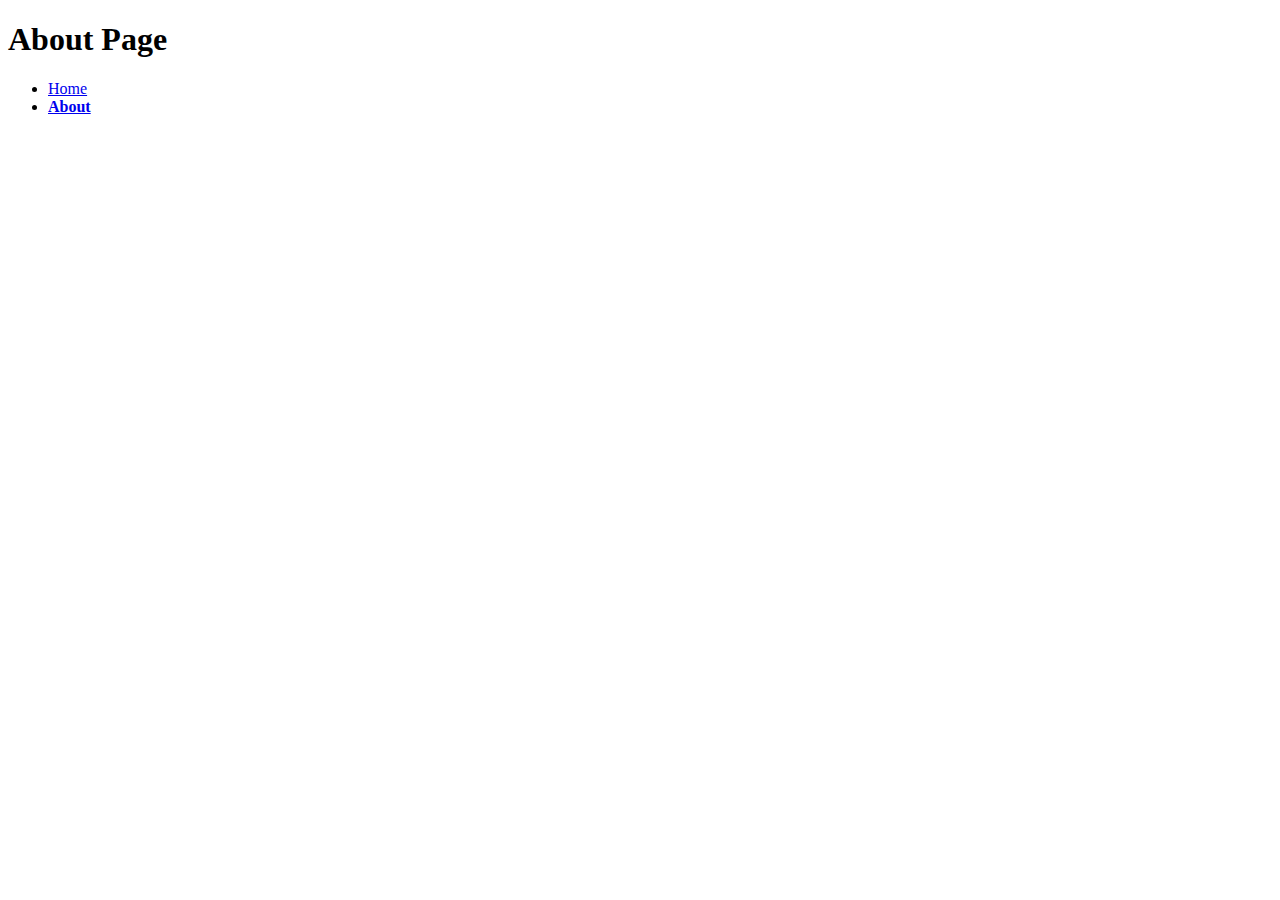
==== about.html @ f1954c59 "Initial commit" ====
<!DOCTYPE html>
<html lang="en">
  <head>
    <meta charset="UTF-8">
    <meta name="viewport" content="width=device-width, initial-scale=1.0">
    <meta http-equiv="X-UA-Compatible" content="ie=edge">
    <title>About Page</title>
    <link rel="stylesheet" href="screen.css">
  </head>
  <body>
    <h1>About Page</h1>
    <nav>
      <ul>
        <li><a href="index.html">Home</a></li>
        <li><a href="about.html" class="active">About</a></li>
      </ul>
    </nav>
    <script src="index.js"></script>
  </body>
</html>
---- screen.css ----
/* Add screen styles below */
a.active {
    font-weight: bold;
}
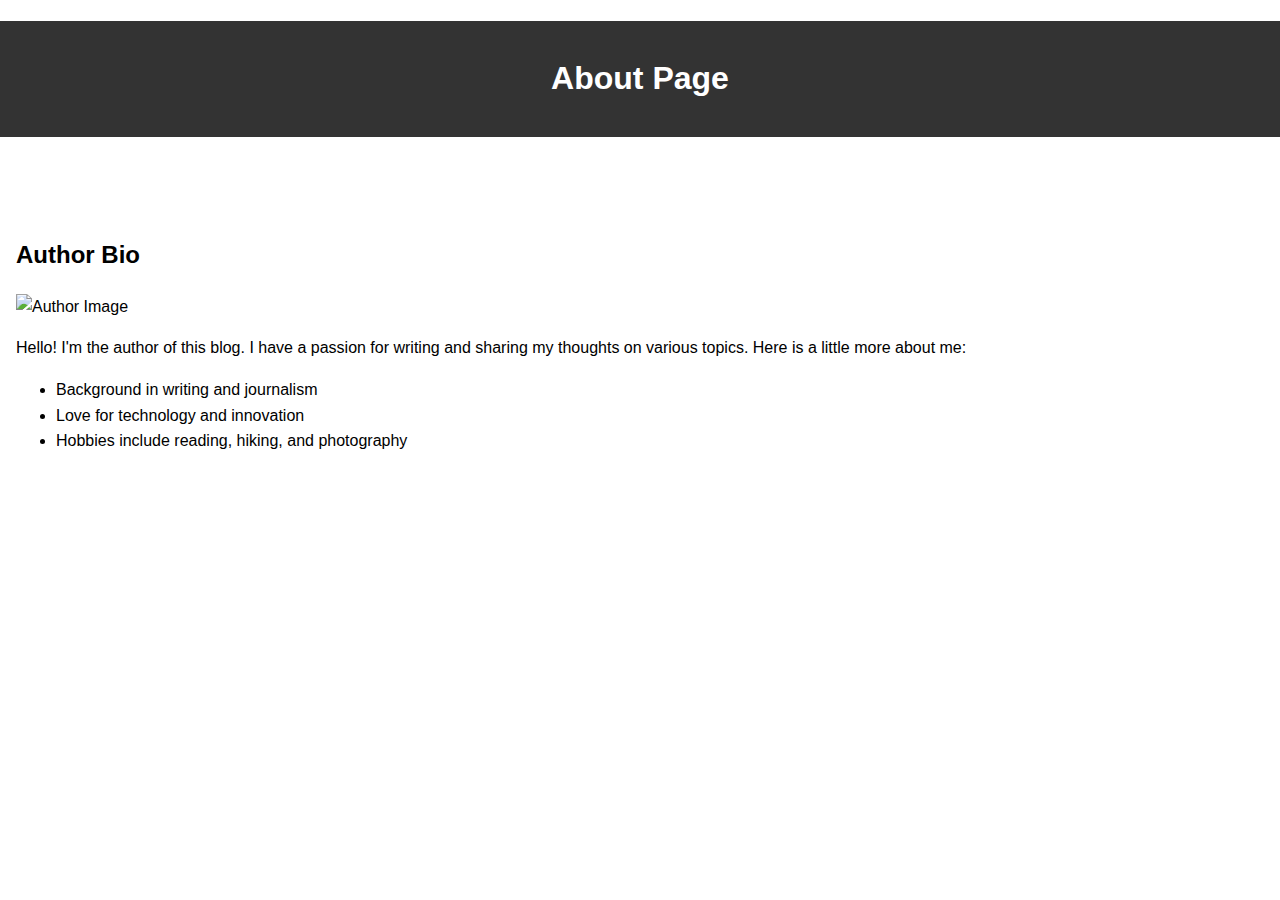
==== commit 446b6ed9: "Update about.html" ====
--- a/about.html
+++ b/about.html
@@ -13,8 +13,21 @@
       <ul>
         <li><a href="index.html">Home</a></li>
         <li><a href="about.html" class="active">About</a></li>
+        <li><a href="contact.html">Contact</a></li>
       </ul>
     </nav>
+    <main>
+        <section>
+            <h2>Author Bio</h2>
+            <img src="author.jpg" alt="Author Image">
+            <p>Hello! I'm the author of this blog. I have a passion for writing and sharing my thoughts on various topics. Here is a little more about me:</p>
+            <ul>
+                <li>Background in writing and journalism</li>
+                <li>Love for technology and innovation</li>
+                <li>Hobbies include reading, hiking, and photography</li>
+            </ul>
+        </section>
+    </main>
     <script src="index.js"></script>
   </body>
 </html>
--- a/screen.css
+++ b/screen.css
@@ -1,4 +1,78 @@
-/* Add screen styles below */
-a.active {
+body {
+    font-family: Arial, sans-serif;
+    line-height: 1.6;
+    margin: 0;
+    padding: 0;
+}
+
+header, h1 {
+    background: #333;
+    color: #fff;
+    padding: 1em 0;
+    text-align: center;
+}
+
+nav ul {
+    list-style: none;
+    padding: 0;
+}
+
+nav ul li {
+    display: inline;
+    margin: 0 10px;
+}
+
+nav ul li a {
+    color: #fff;
+    text-decoration: none;
+}
+
+nav ul li a.active {
     font-weight: bold;
-}+}
+
+main {
+    padding: 1em;
+}
+
+article, section {
+    margin-bottom: 2em;
+}
+
+footer {
+    background: #333;
+    color: #fff;
+    text-align: center;
+    padding: 1em 0;
+}
+
+form {
+    margin: 0 auto;
+    max-width: 600px;
+    text-align: left;
+}
+
+form label {
+    display: block;
+    margin-bottom: 0.5em;
+}
+
+form input, form select, form textarea {
+    width: 100%;
+    padding: 0.5em;
+    margin-bottom: 1em;
+}
+
+form button {
+    display: block;
+    width: 100%;
+    padding: 0.7em;
+    background: #007BFF;
+    color: #fff;
+    border: none;
+    cursor: pointer;
+}
+
+form button:hover {
+    background: #0056b3;
+}
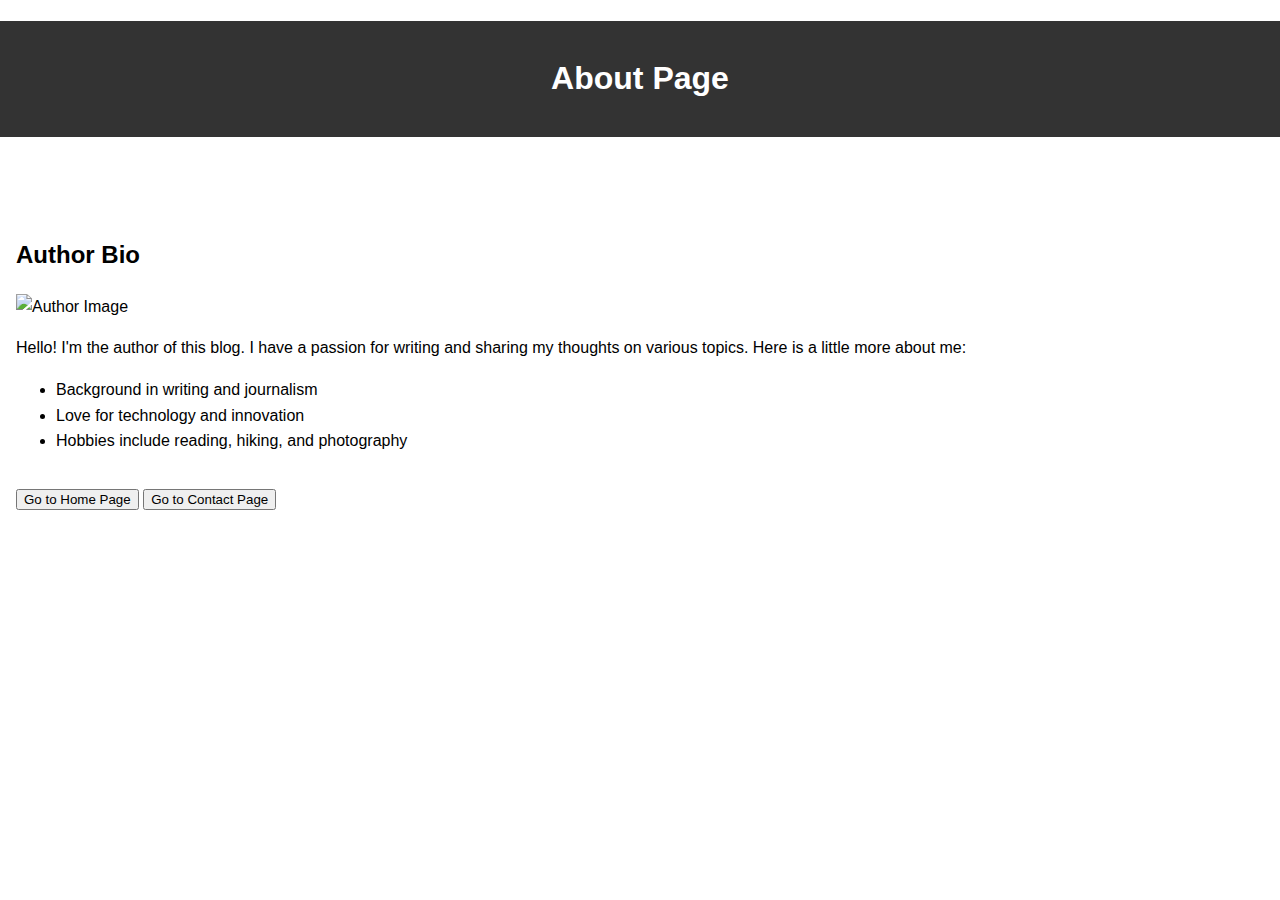
==== commit a97dda87: "made buttons" ====
--- a/about.html
+++ b/about.html
@@ -1,20 +1,20 @@
 <!DOCTYPE html>
 <html lang="en">
-  <head>
+<head>
     <meta charset="UTF-8">
     <meta name="viewport" content="width=device-width, initial-scale=1.0">
     <meta http-equiv="X-UA-Compatible" content="ie=edge">
     <title>About Page</title>
     <link rel="stylesheet" href="screen.css">
-  </head>
-  <body>
+</head>
+<body>
     <h1>About Page</h1>
     <nav>
-      <ul>
-        <li><a href="index.html">Home</a></li>
-        <li><a href="about.html" class="active">About</a></li>
-        <li><a href="contact.html">Contact</a></li>
-      </ul>
+        <ul>
+            <li><a href="index.html">Home</a></li>
+            <li><a href="about.html" class="active">About</a></li>
+            <li><a href="contact.html">Contact</a></li>
+        </ul>
     </nav>
     <main>
         <section>
@@ -27,7 +27,11 @@
                 <li>Hobbies include reading, hiking, and photography</li>
             </ul>
         </section>
+        <div class="navigation-buttons">
+            <button onclick="window.location.href='index.html'">Go to Home Page</button>
+            <button onclick="window.location.href='contact.html'">Go to Contact Page</button>
+        </div>
     </main>
     <script src="index.js"></script>
-  </body>
+</body>
 </html>
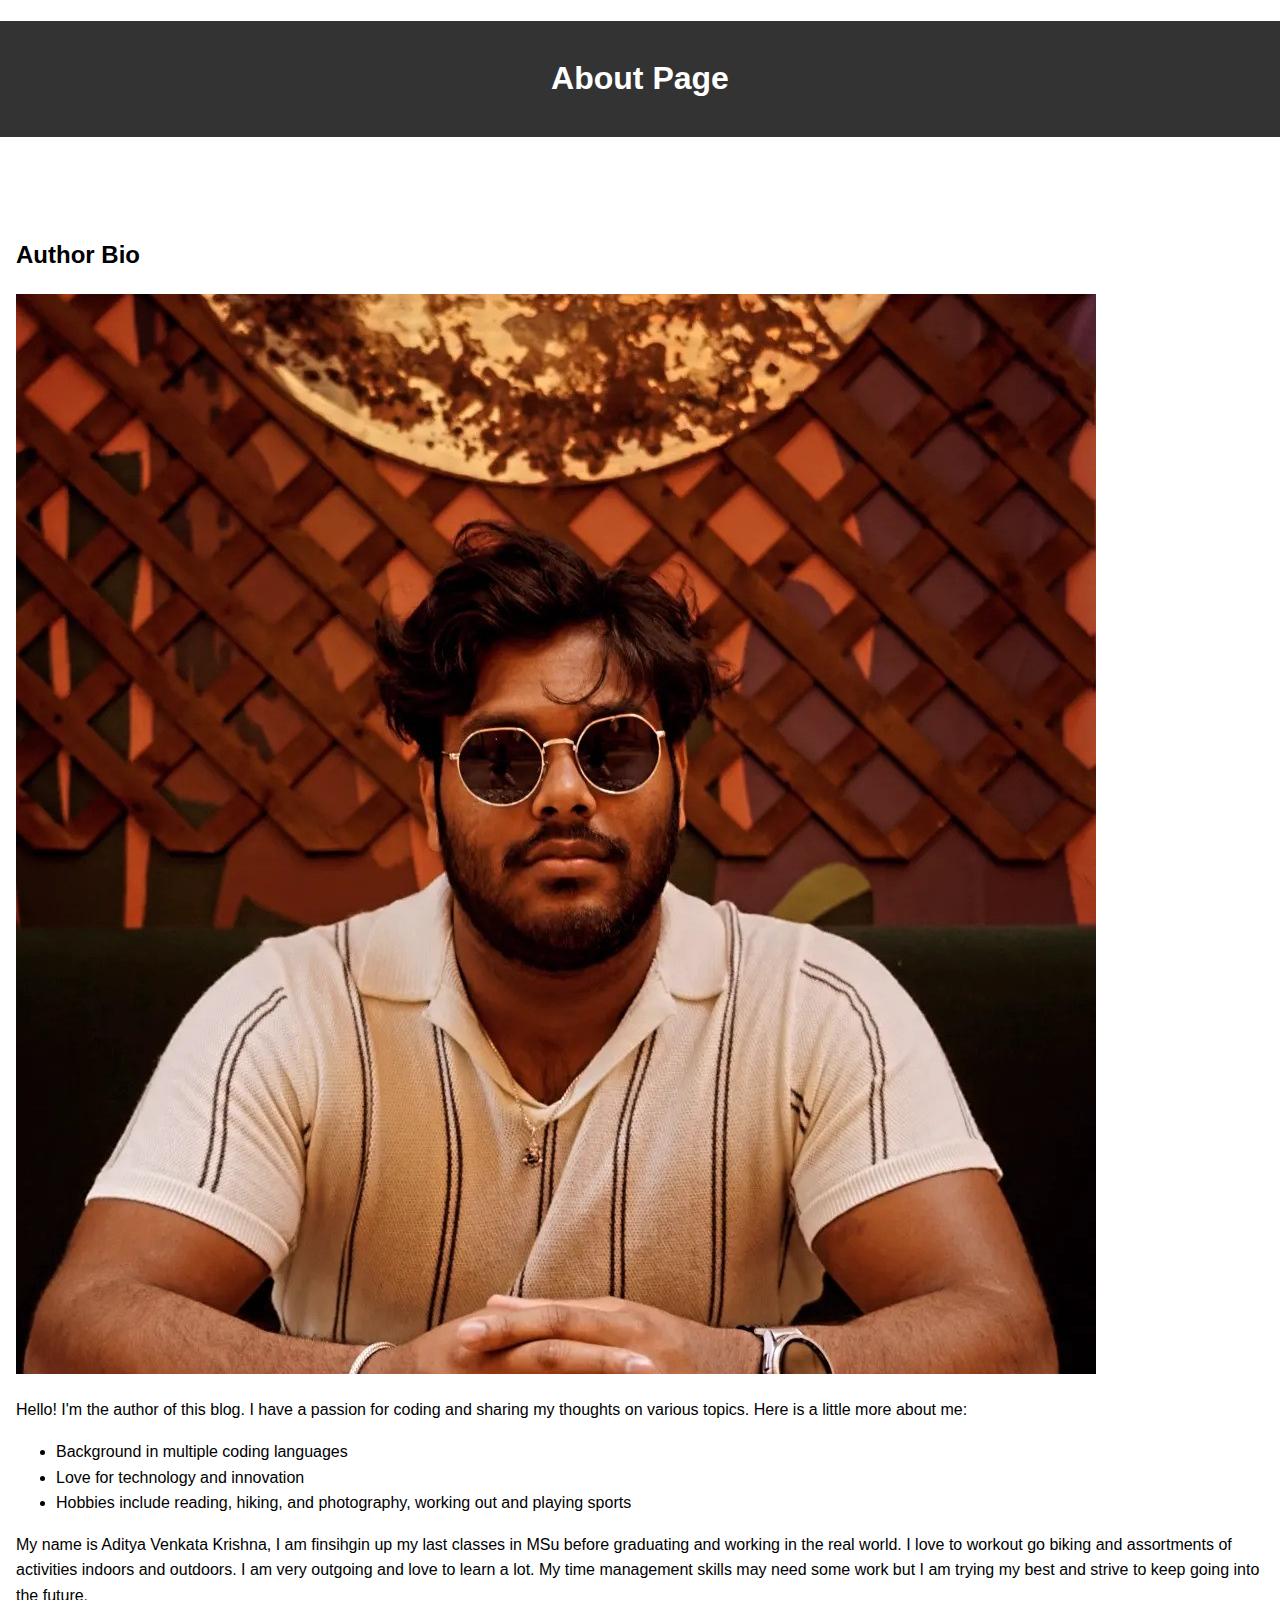
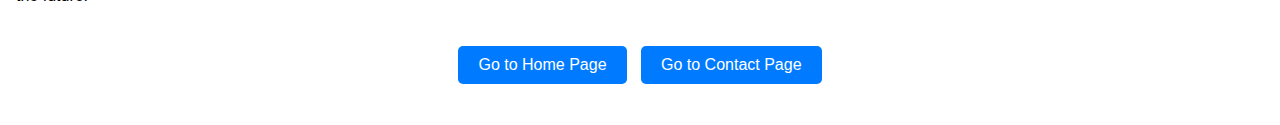
==== commit 2710c3f2: "mores" ====
--- a/about.html
+++ b/about.html
@@ -20,12 +20,16 @@
         <section>
             <h2>Author Bio</h2>
             <img src="author.jpg" alt="Author Image">
-            <p>Hello! I'm the author of this blog. I have a passion for writing and sharing my thoughts on various topics. Here is a little more about me:</p>
+            <p>Hello! I'm the author of this blog. I have a passion for coding and sharing my thoughts on various topics. Here is a little more about me:</p>
             <ul>
-                <li>Background in writing and journalism</li>
+                <li>Background in multiple coding languages</li>
                 <li>Love for technology and innovation</li>
-                <li>Hobbies include reading, hiking, and photography</li>
+                <li>Hobbies include reading, hiking, and photography, working out and playing sports</li>
             </ul>
+            <p> My name is Aditya Venkata Krishna, I am finsihgin up my last classes in MSu before graduating and working in the real world. 
+                I love to workout go biking and assortments of activities indoors and outdoors. I am very outgoing and love to learn a lot. My time management skills may need some
+                work but I am trying my best and strive to keep going into the future.
+            </p>
         </section>
         <div class="navigation-buttons">
             <button onclick="window.location.href='index.html'">Go to Home Page</button>
--- a/screen.css
+++ b/screen.css
@@ -76,3 +76,23 @@
 form button:hover {
     background: #0056b3;
 }
+
+.navigation-buttons {
+    text-align: center;
+    margin: 20px 0;
+}
+
+.navigation-buttons button {
+    background-color: #007BFF;
+    color: white;
+    padding: 10px 20px;
+    border: none;
+    cursor: pointer;
+    margin: 5px;
+    border-radius: 5px;
+    font-size: 16px;
+}
+
+.navigation-buttons button:hover {
+    background-color: #0056b3;
+}
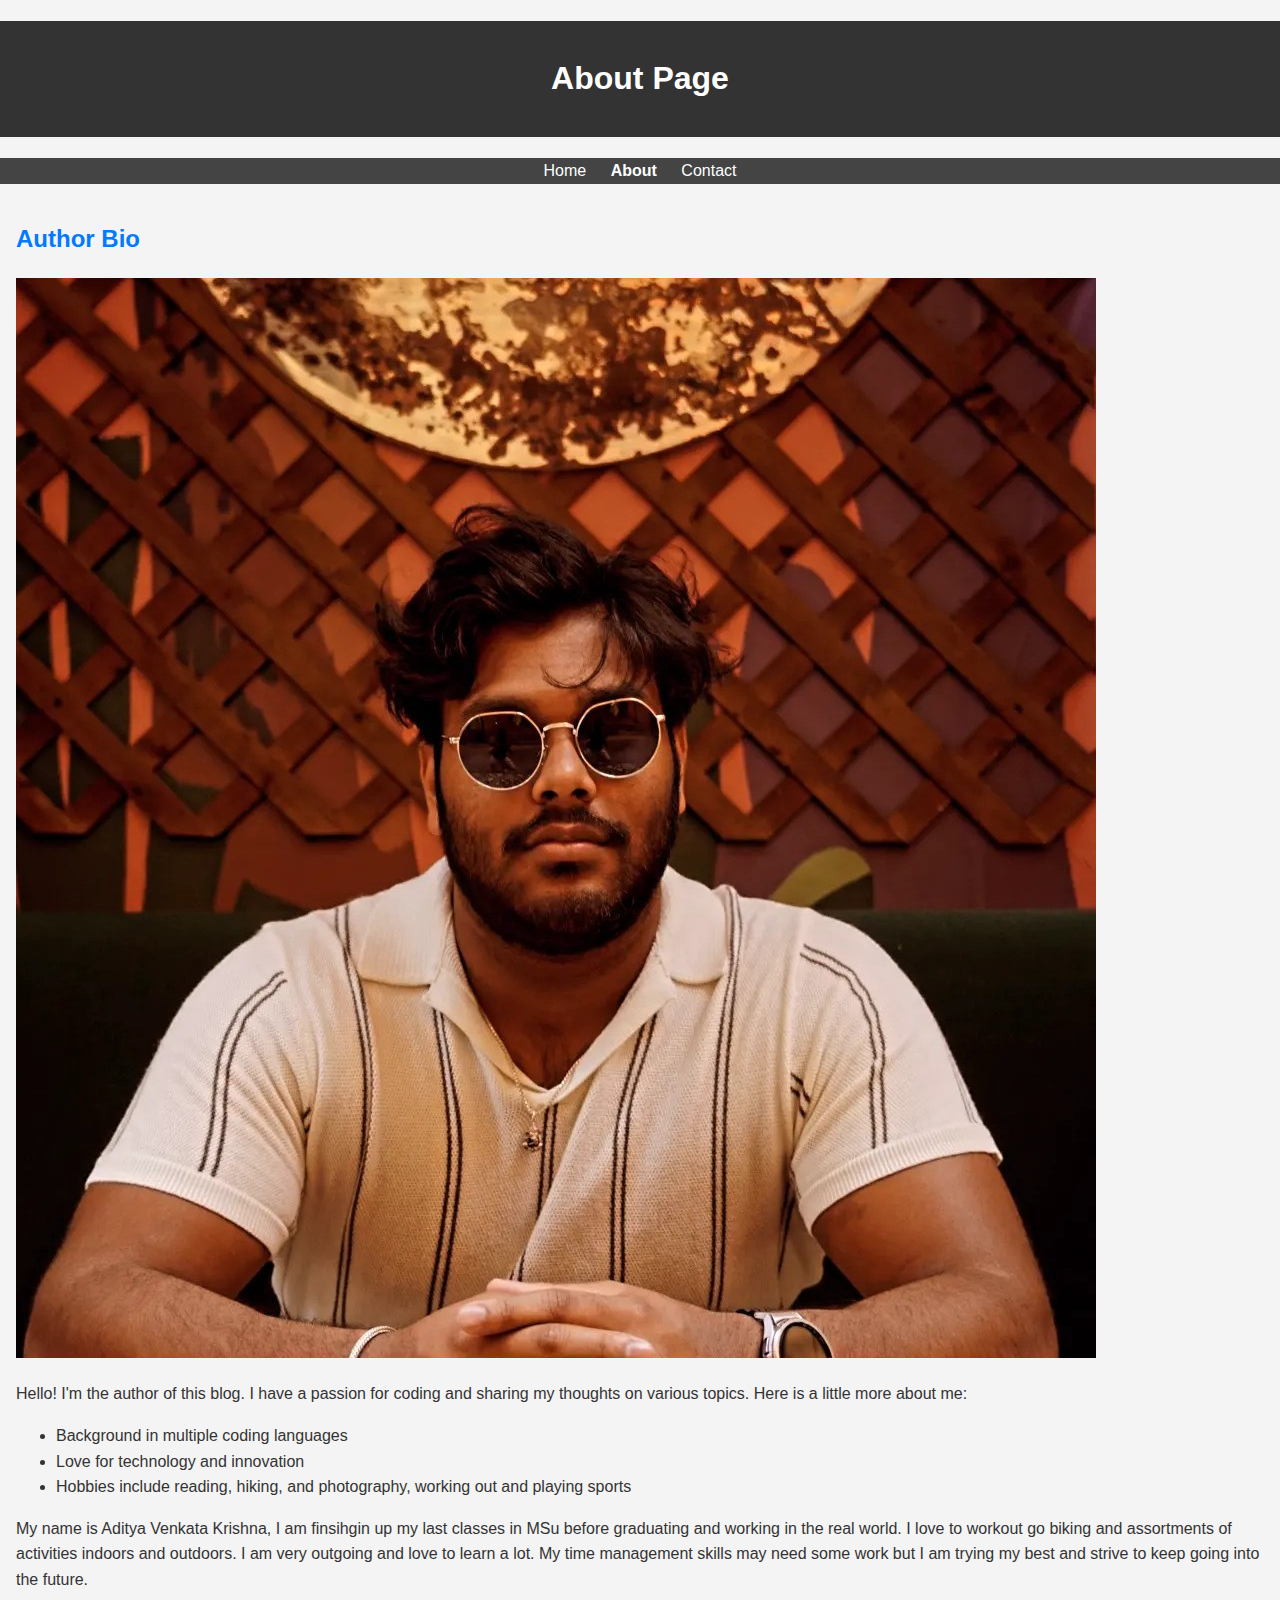
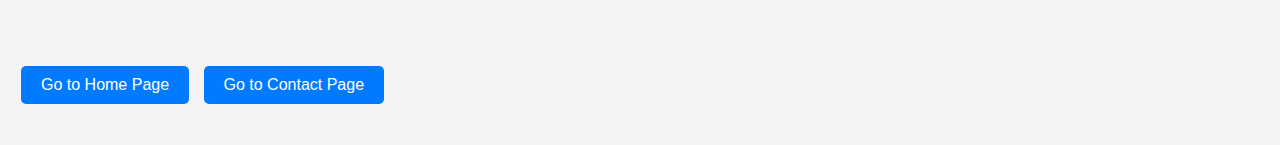
==== commit 798edca1: "klhjdk" ====
--- a/about.html
+++ b/about.html
@@ -5,7 +5,7 @@
     <meta name="viewport" content="width=device-width, initial-scale=1.0">
     <meta http-equiv="X-UA-Compatible" content="ie=edge">
     <title>About Page</title>
-    <link rel="stylesheet" href="screen.css">
+    <link rel="stylesheet" href="style.css">
 </head>
 <body>
     <h1>About Page</h1>
--- a/style.css
+++ b/style.css
@@ -0,0 +1,167 @@
+/* Basic Styles */
+body {
+    font-family: Arial, sans-serif;
+    line-height: 1.6;
+    margin: 0;
+    padding: 0;
+    background-color: #f4f4f4;
+    color: #333;
+}
+
+/* Header Styles */
+header, h1 {
+    background: #333;
+    color: #fff;
+    padding: 1em 0;
+    text-align: center;
+}
+
+/* Navigation Styles */
+nav ul {
+    list-style: none;
+    padding: 0;
+    text-align: center;
+    background: #444;
+    margin: 0;
+    position: sticky;
+    top: 0;
+    z-index: 1000;
+}
+
+nav ul li {
+    display: inline;
+    margin: 0 10px;
+}
+
+nav ul li a {
+    color: #fff;
+    text-decoration: none;
+}
+
+nav ul li a.active {
+    font-weight: bold;
+}
+
+/* Main Content Styles */
+main {
+    padding: 1em;
+    display: flex;
+    flex-wrap: wrap;
+}
+
+article, section {
+    margin-bottom: 2em;
+    flex: 1 1 100%;
+}
+
+/* Footer Styles */
+footer {
+    background: #333;
+    color: #fff;
+    text-align: center;
+    padding: 1em 0;
+}
+
+/* Form Styles */
+form {
+    margin: 0 auto;
+    max-width: 600px;
+    text-align: left;
+    display: flex;
+    flex-wrap: wrap;
+}
+
+form label {
+    display: block;
+    margin-bottom: 0.5em;
+    width: 100%;
+}
+
+form input, form select, form textarea {
+    width: 100%;
+    padding: 0.5em;
+    margin-bottom: 1em;
+    flex: 1 1 100%;
+}
+
+form button {
+    display: block;
+    width: 100%;
+    padding: 0.7em;
+    background: #007BFF;
+    color: #fff;
+    border: none;
+    cursor: pointer;
+}
+
+form button:hover {
+    background: #0056b3;
+}
+
+/* Navigation Buttons */
+.navigation-buttons {
+    text-align: center;
+    margin: 20px 0;
+}
+
+.navigation-buttons button {
+    background-color: #007BFF;
+    color: white;
+    padding: 10px 20px;
+    border: none;
+    cursor: pointer;
+    margin: 5px;
+    border-radius: 5px;
+    font-size: 16px;
+}
+
+.navigation-buttons button:hover {
+    background-color: #0056b3;
+}
+
+/* Image Caption Styles */
+figure {
+    display: inline-block;
+    margin: 1em;
+}
+
+figcaption {
+    font-size: 0.8em;
+    color: #666;
+}
+
+/* Two Column Flexbox Layout */
+.two-column {
+    display: flex;
+    flex-wrap: wrap;
+    gap: 1em;
+}
+
+.two-column .column {
+    flex: 1;
+}
+
+/* ID Selector Example */
+#main-content {
+    padding: 1em;
+    background: #fff;
+}
+
+/* Class Selector Example */
+.highlight {
+    background: #ff0;
+}
+
+/* Attribute Selector Example */
+a[target="_blank"] {
+    color: red;
+}
+
+/* Additional Typography */
+h2 {
+    color: #007BFF;
+}
+
+p {
+    margin: 1em 0;
+}
